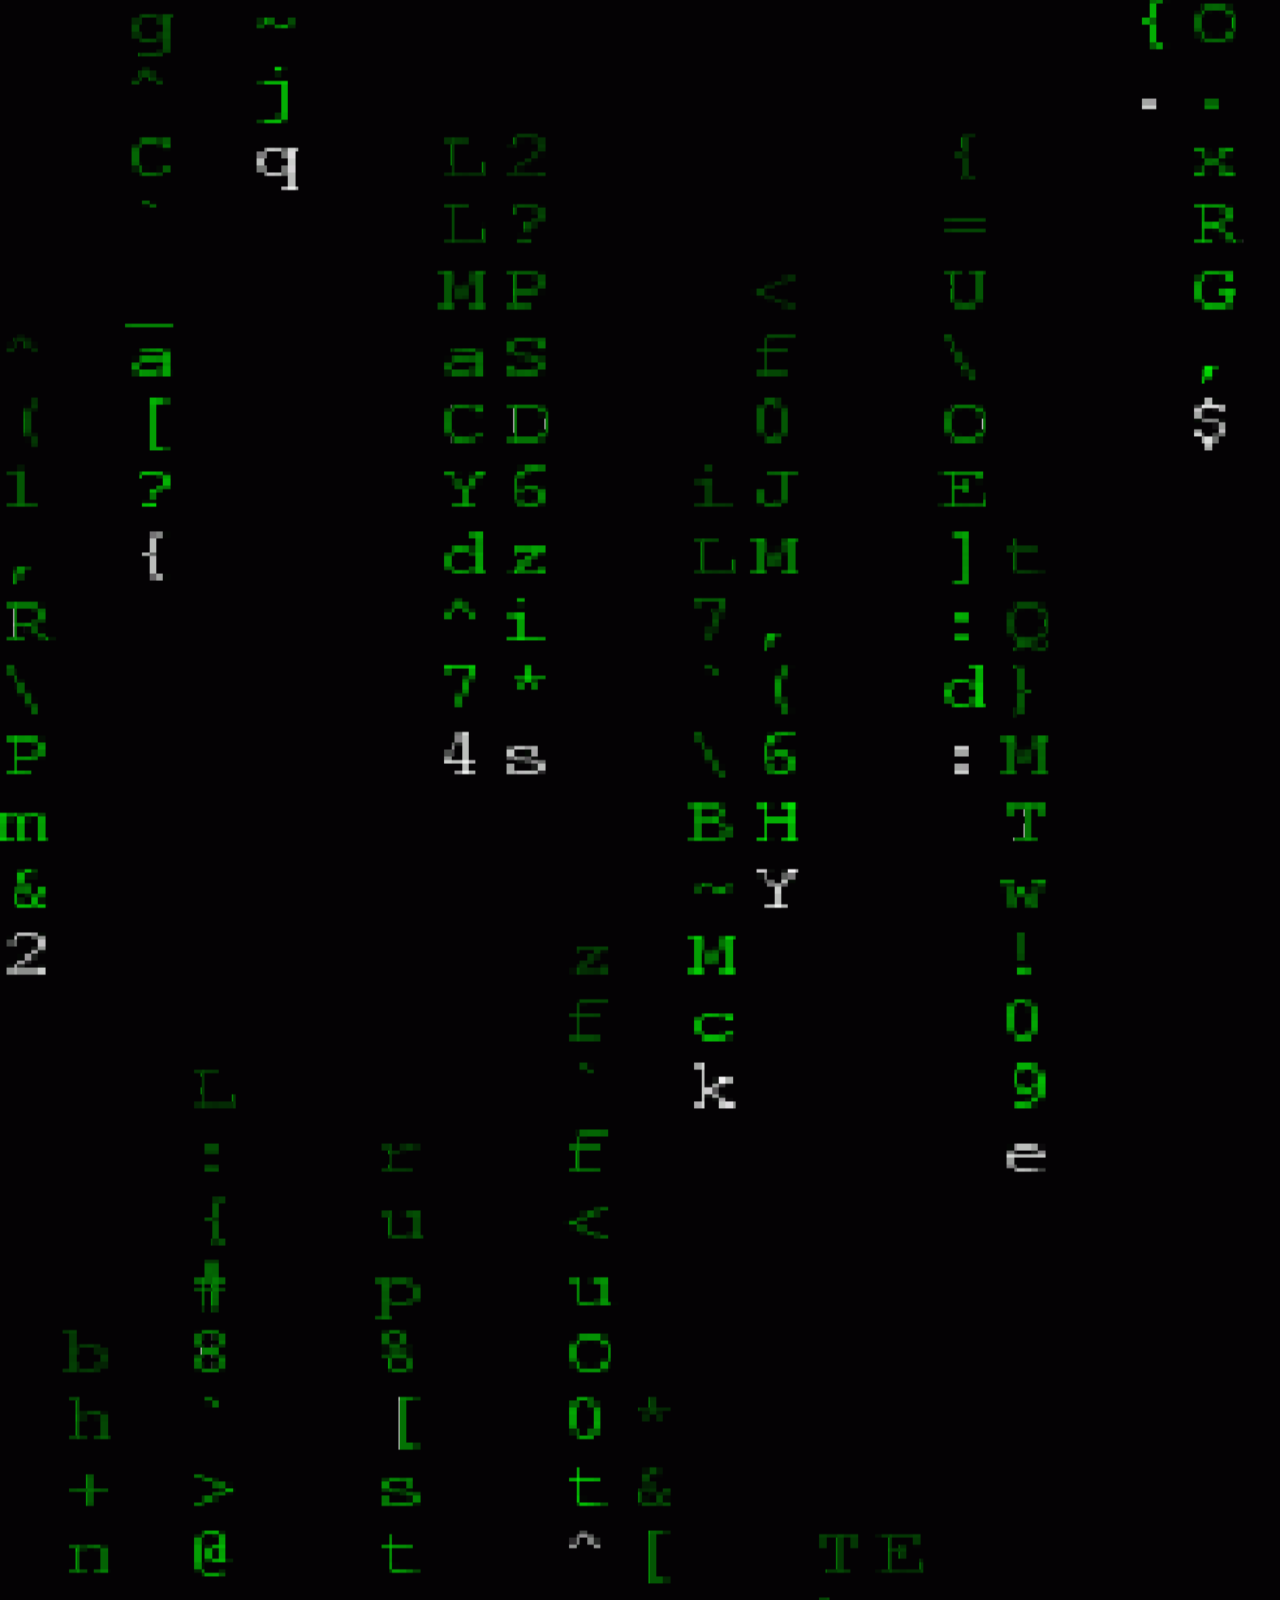
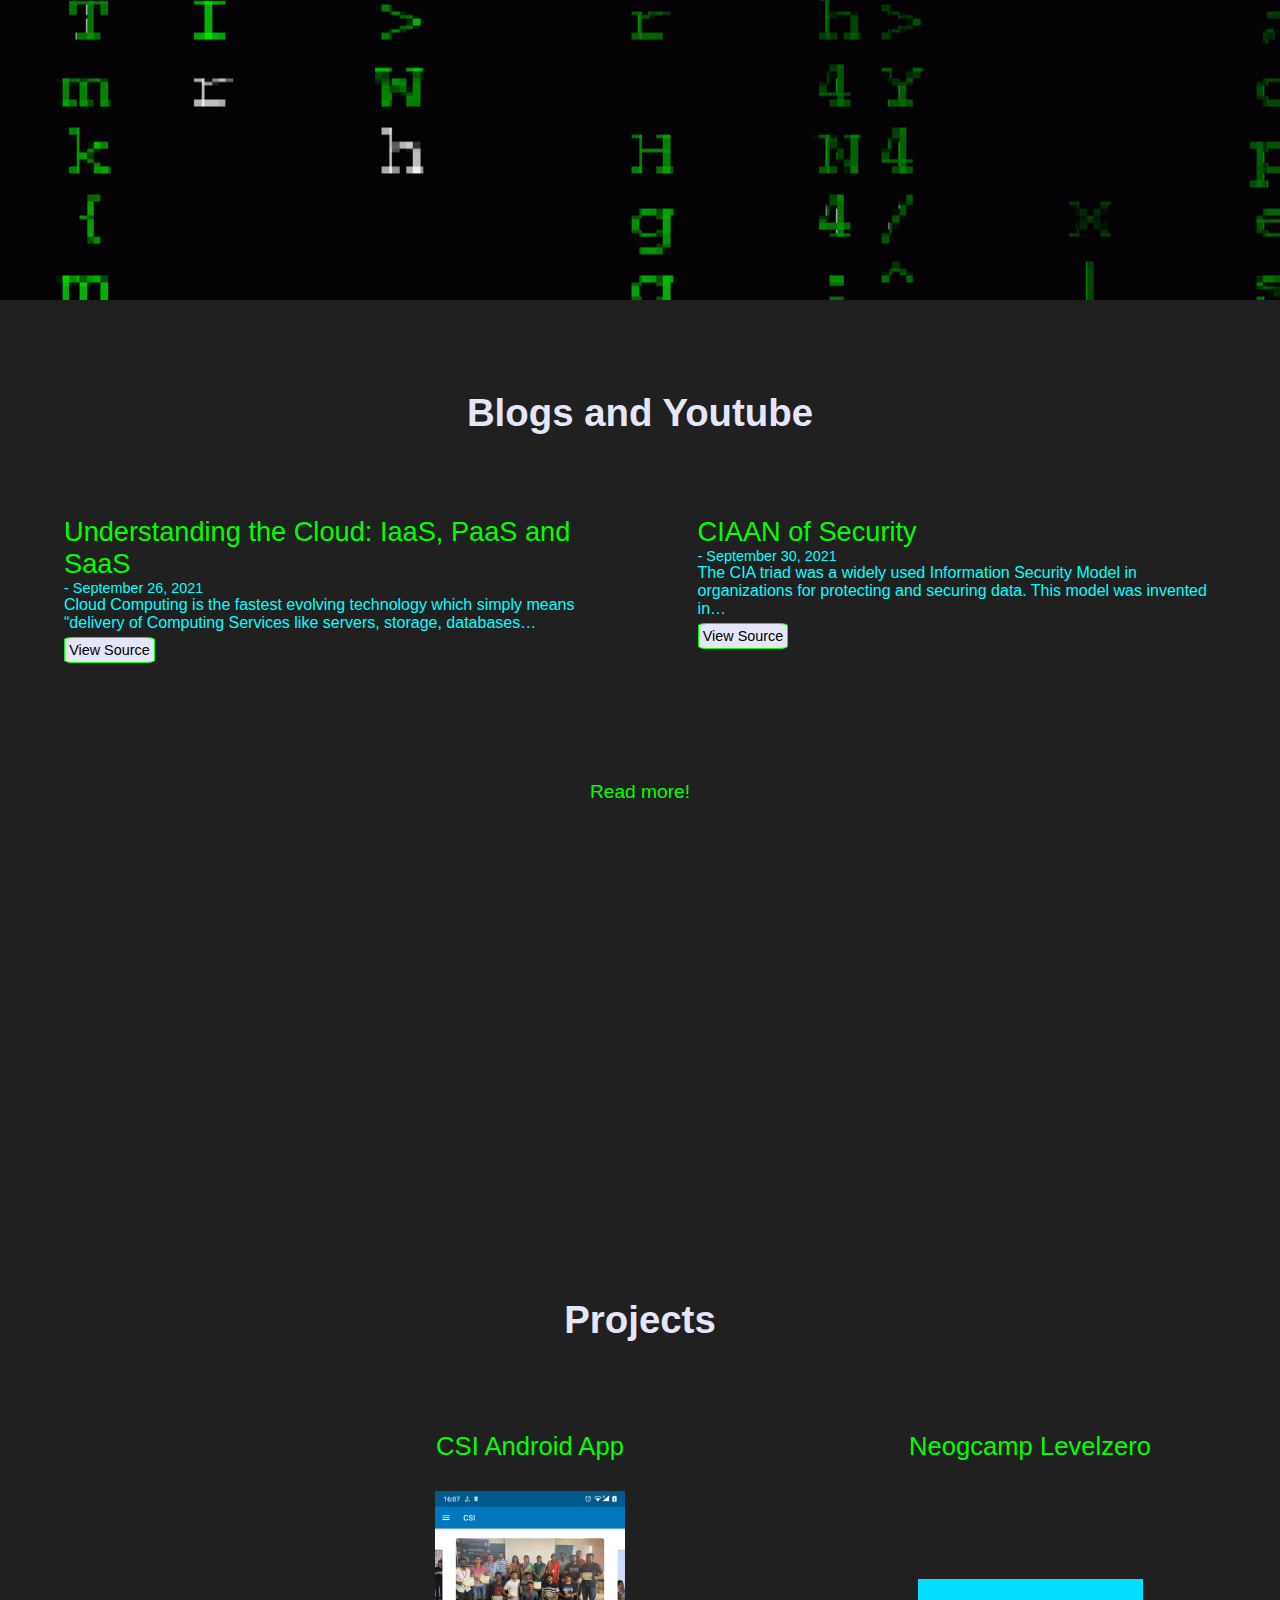
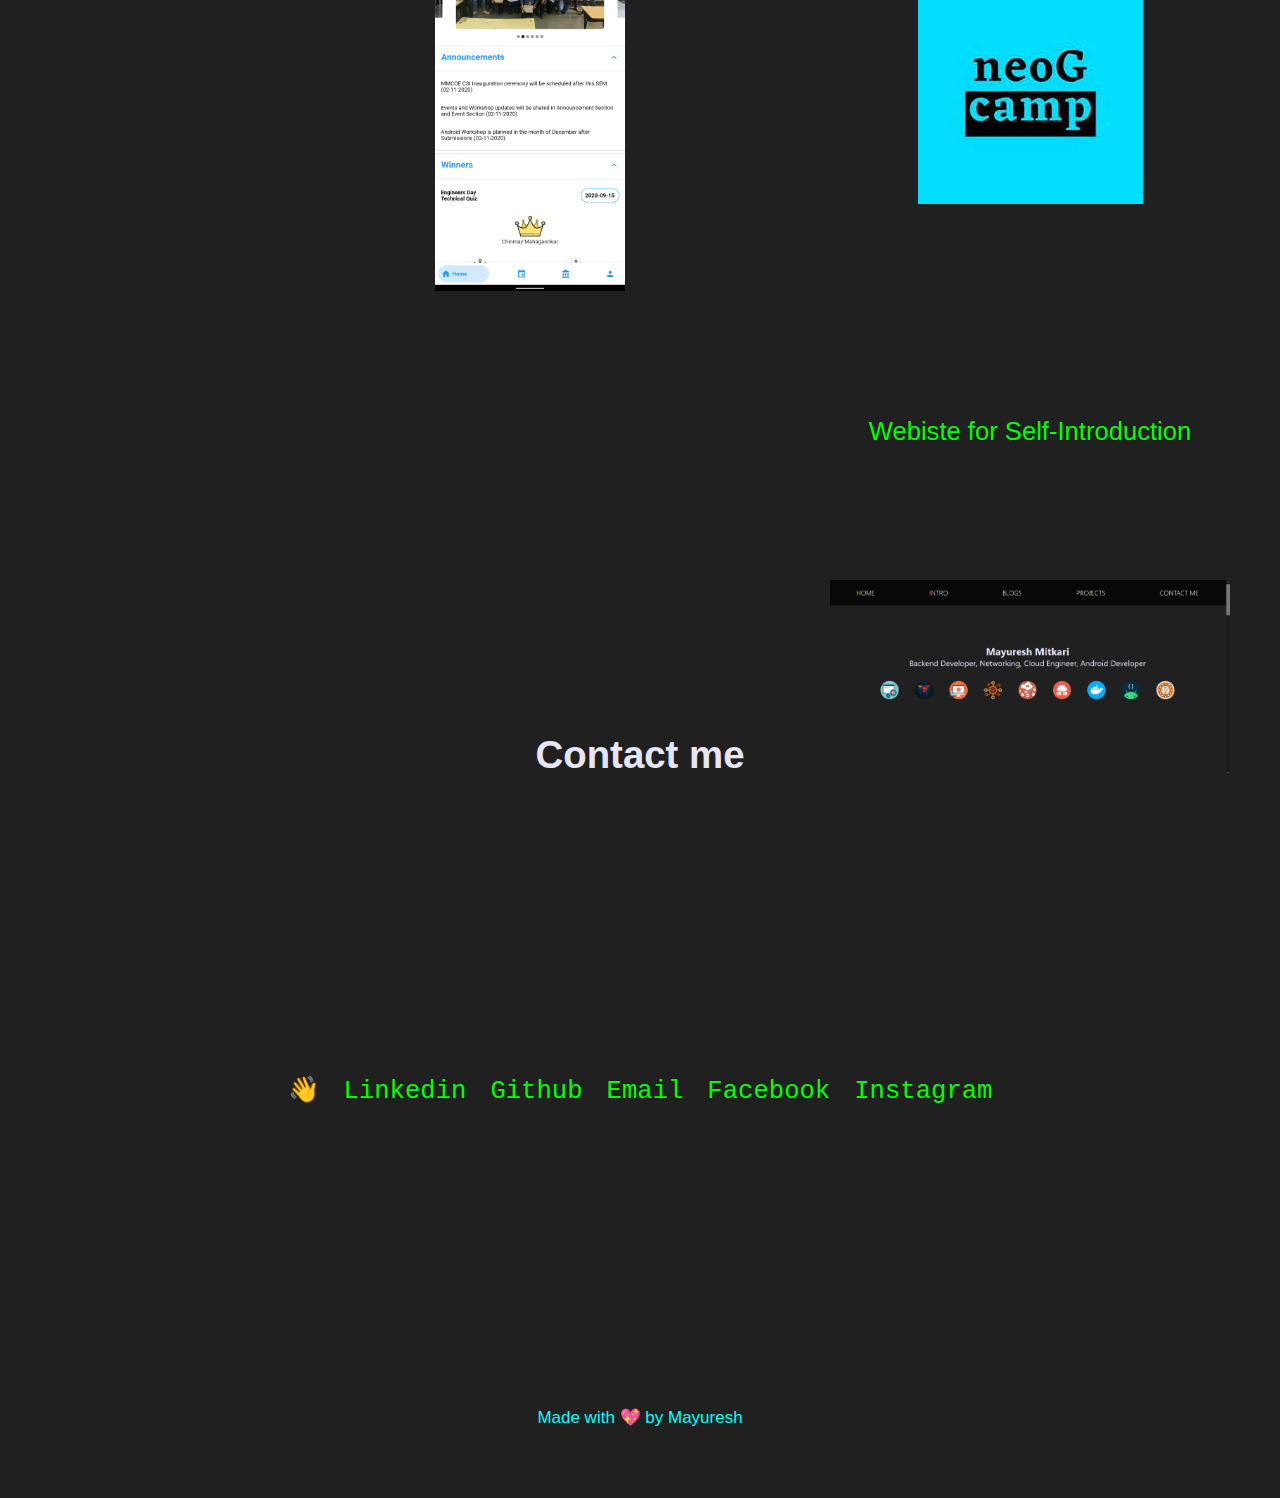
==== index.html @ 205c1131 "feat: markFive done" ====
<!DOCTYPE HTML>
<html>
<head> 
	<meta charset="utf-8">
	<!-- JQuery Library used for Splashscreen -->
	<link rel="stylesheet" href="css/jquery.SplashScreen.css" type="text/css" media="screen"/>
	<script type="text/javascript" src="js/jquery-2.1.3.min.js"></script>
    <script type="text/javascript" src="js/jquery.SplashScreen.js"></script>

    <meta name="viewport" content="width=device-width, initial-scale=1.0">
	<link rel="stylesheet" type="text/css" href="css/style.css">

     <script type="text/javascript">

     	/* Display a gif on visiting the website */
        $(document).ready(function () {
            $.SplashScreen({
            	id: 'splashscreen',
            	desktop: true,
           		mobile: true,
            	forceLoader: false,
            	queryParameter: 'loader',
            	fadeEffect: true,
            	timeToFade: 1000,
            	timeOut: 2000
            });
        });

        /* Unload the gif and css file from website after loading is finished */
        setTimeout(function(){ document.getElementById("image").style.display='none'; document.getElementsByTagName('link')[0].disabled = true; }, 5000);
    
    </script>

	<title>
		Mayuresh
	</title>
	<link rel="shortcut icon" type="image/jpg" href="images/icon.png"/>
</head>

<body class="bg">
	<div id="splashscreen">
    	<img id="image" src="images/q.gif">
	</div> 
	
	<div class="page">
 		<nav class="menu">
    		<ul class="menu__list">
      			<li class="menu__group"><a href="#home" class="menu__link">Home</a></li>
      			<li class="menu__group"><a href="#intro" class="menu__link">Intro</a></li>
      			<li class="menu__group"><a href="#blog" class="menu__link">Blogs</a></li>
      			<li class="menu__group"><a href="#projects" class="menu__link">Projects</a></li>
      			<li class="menu__group"><a href="#contact" class="menu__link">Contact me</a></li>
    		</ul>
  		</nav>
	</div>

	<main class="m">
	<section id="home">
		<div class="block_center">
			<h1> Mayuresh Mitkari </h1>
			<h3> Backend Developer, Networking, Cloud Engineer, Android Developer </h3>
			<img src="images/t.png" width="70" height="70" title="Backend Developer" style="padding-right: 55px;">
			<img src="images/p.jpg" width="70" height="70" title="Linux" style="padding-right: 55px;">
			<img src="images/s.png" width="70" height="70" title="Security" style="padding-right: 55px;">
			<img src="images/n.jpg" width="70" height="70" title="Network" style="padding-right: 55px;">
			<img src="images/cl.jpg" width="70" height="70" title="Cloud Computing" style="padding-right: 55px;">
			<img src="images/cl1.jpg" width="70" height="70" title="Cloud" style="padding-right: 55px;">
			<img src="images/d.png" width="70" height="70" title="Docker" style="padding-right: 55px;">
			<img src="images/a.jpg" width="70" height="70" title="Android" style="padding-right: 55px;">
			<img src="images/i.png" width="70" height="70" title="IOT">
		</div>
	</section>
	
	<section class="i" id="intro">
		<h4 style="color: #E6E6FA; margin-top: 5%;"> Who am I? </h4>
		<code style="padding: 20% 10% 20% 10%; color: hsl(120, 100%, 50%);">
			Hey there!
			I am Third Year Computer Engineering Student and passionate about Backend Development and Cloud Engineering.
			I have worked with Startups, Organisations building the Backend Infrastructure.<br><br>
			&nbsp;&nbsp;&nbsp;&nbsp;&nbsp;&nbsp;My Swiss-Knife tools for Backend includes Spring, Django, FastAPI.
		</code>
		<h4 style="color: #E6E6FA; margin-top: 15%; margin-bottom: -50%;"> Passionate for .... <span style="color: #00ff00;"> Backend Development, Android, Cloud Engineering </span> </h4>
		
	</section>

	<section id="blog">
		<h2> Blogs and Youtube </h2>
		<!--
		<h1 class="glowtext"> Coming soon..! </h1>
		-->
		<div id="b-list">
			<ul id="b-ul">  
				<li id="blog1"> 
					<a id="blog-listing-link" href="https://medium.com/@mayureshmitkari/understanding-the-cloud-iaas-paas-and-saas-c63c8da469d6" target="_blank">Understanding the Cloud: IaaS, PaaS and SaaS</a><br>
					<p id="blog-date">- September 26, 2021 </p>
					<p id="content-blog">Cloud Computing is the fastest evolving technology which simply means “delivery of Computing Services like servers, storage, databases…</p>
					<button class="blog-view-source" onclick="window.open('https://medium.com/@mayureshmitkari/understanding-the-cloud-iaas-paas-and-saas-c63c8da469d6','_blank')">View Source</button>
				</li>
				<li id="blog2"> 
					<a id="blog-listing-link" href="https://medium.com/@mayureshmitkari/ciaan-of-security-c7a9c8571a61" target="_blank">CIAAN of Security</a><br>
					<p id="blog-date">- September 30, 2021 </p>
					<p id="content-blog">The CIA triad was a widely used Information Security Model in organizations for protecting and securing data. This model was invented in…</p>
					<button class="blog-view-source" onclick="window.open('https://medium.com/@mayureshmitkari/ciaan-of-security-c7a9c8571a61','_blank')">View Source</button>
				</li>
				<a id="blogs-read-more" href="blogs/index.html" target="_blank">Read more!</a>
			</ul>
			</div>
	</section>

	<section id="projects" style="text-align: center;">
		<h2> Projects </h2>

		<div id="h-list">
		<ul id="h-ul">  
			<li>
				<a href="projects/index.html" target="_blank"> Neogcamp Levelzero<br>
				<img src="images/neog.jpg" height="400" width="400" alt="Project image" style="padding-top: 30px; padding-bottom: 20px; object-fit: scale-down;">
				</a>
			</li>
			<li>
				<a href="https://play.google.com/store/apps/details?id=com.mmcoe.mmcoe_csi_frontend" target="_blank"> CSI Android App <br>
				<img src="images/csi.png" height="400" width="400" alt="Project image" style="padding-top: 30px; padding-bottom: 20px; object-fit: scale-down;">
				</a>
			</li>
			<li> 
				<a href="index.html" target="_blank"> Webiste for Self-Introduction <br>
				<img src="images/website.png" height="400" width="400" alt="Project image" style="padding-top: 30px; padding-bottom: 20px; object-fit: scale-down;"> 
				</a>
			</li>
		</ul>
		</div>
		<h3> And many more to come...! </h3>
	</section>
<!--
	<section id="certifications">
		<h2> Certifications </h2>
	</section>
-->
	</main>
	
	<footer class="f">
	<section id="contact">
		<h2> Contact me </h2>
	<div id="fot">
  		<ul id=ul1>
  			<style>
  				a {
  					color: #00ff00;
  					text-decoration: none;
  				}

  				a:hover {
    				color: white;
    				text-decoration: none;
				}

				a:active {
    				color: #00ff00;
    				text-decoration: none;
				}
  			</style>
  			<ul class="wave">
      			<p class="wave">👋</p>
    		</ul>
    		<ul><a href="https://www.linkedin.com/in/mayuresh-mitkari/" target="_blank">Linkedin</a></ul>
    		<ul><a href="https://github.com/mayuresh-tech" target="_blank">Github</a></ul>
    		<ul><a href="mailto:mmayuresh12@protonmail.com" target="_blank">Email</a></ul>
    		<ul><a href="https://www.facebook.com/mayuresh.mitkari.1" target="_blank">Facebook</a></ul>
    		<ul><a href="https://www.instagram.com/its__root/" target="_blank">Instagram</a></ul>
  		</ul>
	</div>
	<div class="emsg" align="center"> Made with 💖 by Mayuresh </div>
	</footer>
	</section>

</body>
</html>
---- css/style.css ----
* {
	margin: 0;
	padding: 0;
}

#home {
  height: 100vh;
}

#intro {
  padding-top: 15vh;
  height: 100vh;
}

#blog {
  height: 100vh;
}

#projects {
  height: 100vh;
}

#contact {
  height: 85vh;
}

section {
  padding-top: 15vh;
}

.block_center {
  top: 50%;
  left: 50%;
  /*width: 90%;
  height: 40%;
  border: 3px solid green;*/
}

@media (min-width: 1200px) and (max-width: 2000px) {

	#b-list {
		width: 90%;
		margin: auto;
		display: flex;
		justify-content: space-evenly;
		height: 70%;
	}

	#b-list > #b-ul {
		list-style: none; 
		color: #00FFFF;
		width: 100%;
		height: 100%;
	}

	#b-ul #blog1 {
		width: 45%;
		height: 30%;
		margin-right: 10%;
	}

	#b-ul #blog2 {
		width: 45%;
		height: 30%;
	}

	#b-ul > li {
		margin-top: 7%;
		float: left;
		text-align: left;
	}

	#b-ul #blog-listing-link {
		font-size: 1.7rem;
	}

	#b-ul #blog-date {
		font-size: 0.9rem;
	}

	#b-ul #content-blog {
		font-size: 1rem;
	}

	#b-ul .blog-live-button {
		font-size: 0.9rem;
		background-color: #E6E6FA;
		border: 1px solid #00ff00;
		margin-top: 1%;
		margin-right: 2%;
		padding: 0.8%;
		border-radius: 10%;
	}

	#b-ul .blog-view-source {
		font-size: 0.9rem;
		background-color: #E6E6FA;
		border: 1px solid #00ff00;
		margin-top: 1%;
		margin-right: 2%;
		padding: 0.8%;
		border-radius: 10%;
	}

	#b-ul .blog-view-source:hover {
		font-size: 0.9rem;
		margin-top: 1%;
		margin-right: 2%;
		padding: 0.8%;
		border-radius: 10%;
		background-color: #E6E6FA;
		background-color: #00ff00;
	}

	#b-ul .blog-live-button:hover {
		font-size: 0.9rem;
		margin-top: 1%;
		margin-right: 2%;
		padding: 0.8%;
		border-radius: 10%;
		background-color: #E6E6FA;
		background-color: #00ff00;
	}

	#blogs-read-more {
		display: block;
		margin-top: 30%;
		font-size: 1.2rem;
	}

	.row {
		width: 100%;
	}

	h3 {
		font-weight: 500;
		padding-bottom: 50px;
	}

	.bg {
		background-color: #202020;
	}

	#contact {
		color: #E6E6FA;
		text-align: center;
	}

	#home {
		margin: 10% 10% -20% 10%;
		color: #E6E6FA;
		text-align: center;
	}

	#certifications {
		color: #E6E6FA;
		text-align: center;
	}

	#blog {
		margin: -20% 0% 0% 0%;
		text-align: center;
		color: #E6E6FA;
	}

	#projects {
		margin: -10% 0% 0% 0%;
		color: #E6E6FA;
	}

	.emsg {
		padding-top: -30px;
		margin-bottom: 0;
		color: #00FFFF; 
		font-size: 17px;
	}

	body {
  		font-family: -apple-system, BlinkMacSystemFont, Segoe UI, Roboto, Open Sans, Ubuntu, Fira Sans, Helvetica Neue, sans-serif;
  		font-size: 1.6rem;
  		min-height: 10vh;
  		display: flex;  
  		flex-direction: column;
	}

	#h-list {
		display: inline-block;
	}

	#h-list > #h-ul {
		padding-top: 40px; 
		padding-bottom: 10px;
		list-style: none; 
		float: left;
		color: #00FFFF;
	}

	#h-ul > li {
		float: right;
		padding: 50px;
	}

	.f .wave {
  		animation: wave-animation 0.4s infinite;
	}

	@keyframes wave-animation {
  		0%,
  		100% {
    		transform: rotate(0deg);
  		}
  		25% {
    		transform: rotate(20deg);
  		}
  		75% {
    		transform: rotate(-15deg);
  		}
	}

	#ul1 {
  		display: inline-grid;
  		grid-auto-flow: row;
  		grid-gap: 24px;
  		justify-items: center;
  		margin: auto;
	}


	@media (min-width: 500px) {
 		#fot >  ul {
    		grid-auto-flow: column;
  		}
	}


	#fot {
  		display: flex;
  		height: 70vh;
  		width: 100%;
  		background-color: #202020;
  		line-height: 1.3;
  		font-family: Menlo, monospace;
	}

	.menu:hover .menu__link:not(:hover) {
  		color: #00ff00;
	}

	.menu__list {
  		display: flex;  
  		text-align: center;
  		padding-left: 0;
  		margin-top: 0;
  		margin-bottom: 0;
  		list-style: none;  
	}

	.menu__group {
  		flex-grow: 1;
	}

	.menu__link {
  		display: block;
	}

	.menu {
  		background-color: #070807;
  		box-shadow: 0 1px 3px 0 rgba(0, 0, 0, .12), 0 1px 2px 0 rgba(0, 0, 0, .24);
	}

	.menu__link {
  		padding: 2rem 1.5rem;
 	 	font-weight: 300;
  		color: #fff;
  		text-decoration: none;
  		text-transform: uppercase;
	}

	.menu__link:focus {
  		outline: 2px solid #fff;
	}

	.menu__link {
  		position: relative;
  		overflow: hidden;
  		will-change: color;
  		transition: color .25s ease-out;  
	}

	.menu__link::before, .menu__link::after {
  		content: "";
  		width: 0;
  		height: 3px;
  		background-color: #fff;
  		will-change: width;
  		transition: width .1s ease-out;
  		position: absolute;
  		bottom: 0;
	}

	.menu__link::before {
  		left: 50%;
  		transform: translateX(-50%); 
	}

	.menu__link::after {
  		right: 50%;
 		transform: translateX(50%); 
	}

	.menu__link:hover::before, .menu__link:hover::after {
  		width: 100%;
  		transition-duration: .2s;
	}	

	.m {
		margin-top: 30px;
		padding-top: 30px;
	}

	.i {
		font-weight: 200;
		font-size: 25px;
		text-align: center;
		color: #00FFFF; 
		padding-top: 10px;
		padding-bottom: 110px;
	}

	.page {
  		box-sizing: border-box;
  		max-width: 2000px;
  		width: 100%;  
  		position: fixed;
  		order: 1;
  		margin: auto;
	}

}



@media (min-width: 992px) and (max-width: 1199px) {

	#ul1 {
  		display: inline-grid;
  		grid-auto-flow: row;
  		grid-gap: 24px;
  		justify-items: center;
  		margin: auto;
	}


	@media (min-width: 500px) {
 		#fot >  ul {
    		grid-auto-flow: column;
  		}
	}


	#fot {
  		display: flex;
  		height: 100vh;
  		width: 100%;
  		background-color: #202020;
  		line-height: 1.0;
  		font-family: Menlo, monospace;
	}

	.menu:hover .menu__link:not(:hover) {
  		color: #00ff00;
	}

	.menu__list {
  		display: flex;  
  		text-align: center;
  		padding-left: 0;
  		margin-top: 0;
  		margin-bottom: 0;
  		list-style: none;  
	}

	.menu__group {
  		flex-grow: 1;
	}

	.menu__link {
  		display: block;
	}

	.menu {
  		background-color: #070807;
  		box-shadow: 0 1px 3px 0 rgba(0, 0, 0, .12), 0 1px 2px 0 rgba(0, 0, 0, .24);
	}

	.menu__link {
  		padding: 2rem 1.5rem;

 	 	font-weight: 300;
  		color: #fff;
  		text-decoration: none;
  		text-transform: uppercase;
	}

	.menu__link:focus {
  		outline: 2px solid #fff;
	}

	.menu__link {
  		position: relative;
  		overflow: hidden;

  		will-change: color;
  		transition: color .25s ease-out;  
	}

	.menu__link::before, .menu__link::after {
  		content: "";
  		width: 0;
  		height: 3px;
  		background-color: #fff;
  		will-change: width;
  		transition: width .1s ease-out;
  		position: absolute;
  		bottom: 0;
	}

	.menu__link::before {
  		left: 50%;
  		transform: translateX(-50%); 
	}

	.menu__link::after {
  		right: 50%;
 		transform: translateX(50%); 
	}

	.menu__link:hover::before, .menu__link:hover::after {
  		width: 100%;
  		transition-duration: .2s;
	}	

	body {
  		font-size: 1.4rem;
  		margin: 0;
	}

	.m {
		margin-top: 50px;
		padding-top: 50px;
	}

	.page {
  		box-sizing: border-box;
  		max-width: 1199px;
  		width: 100%;  
  		order: 1;
  		margin: auto;
  		position: fixed;
	}

	body {
		font-family: "Dosis",sans-serif;
  		text-align: center;
	}

}



@media (min-width: 768px) and (max-width: 991px) {

	#ul1 {
  		display: inline-grid;
  		grid-auto-flow: row;
  		grid-gap: 24px;
  		justify-items: center;
  		margin: auto;
	}


	@media (min-width: 500px) {
 		#fot >  ul {
    		grid-auto-flow: column;
  		}
	}


	#fot {
  		display: flex;
  		height: 100vh;
  		width: 100%;
  		background-color: #202020;
  		line-height: 1.3;
  		font-family: Menlo, monospace;
	}

	.menu:hover .menu__link:not(:hover) {
  		color: #00ff00;
	}

	.menu__list {
  		display: flex;  
  		text-align: center;
  		padding-left: 0;
  		margin-top: 0;
  		margin-bottom: 0;
  		list-style: none;  
	}

	.menu__group {
  		flex-grow: 1;
	}

	.menu__link {
  		display: block;
	}

	.menu {
  		background-color: #070807;
  		box-shadow: 0 1px 3px 0 rgba(0, 0, 0, .12), 0 1px 2px 0 rgba(0, 0, 0, .24);
	}

	.menu__link {
  		padding: 2rem 1.5rem;
 	 	font-weight: 300;
  		color: #fff;
  		text-decoration: none;
  		text-transform: uppercase;
	}

	.menu__link:focus {
  		outline: 2px solid #fff;
	}

	.menu__link {
  		position: relative;
  		overflow: hidden;
  		will-change: color;
  		transition: color .25s ease-out;  
	}

	.menu__link::before, .menu__link::after {
  		content: "";
  		width: 0;
  		height: 3px;
  		background-color: #fff;
  		will-change: width;
  		transition: width .1s ease-out;
  		position: absolute;
  		bottom: 0;
	}

	.menu__link::before {
  		left: 50%;
  		transform: translateX(-50%); 
	}

	.menu__link::after {
  		right: 50%;
 		transform: translateX(50%); 
	}

	.menu__link:hover::before, .menu__link:hover::after {
  		width: 100%;
  		transition-duration: .2s;
	}	

	body {
  		font-size: 1.2rem;
  		margin: 0;
	}

	.m {
		margin-top: 50px;
		padding-top: 50px;
	}

	.page {
  		box-sizing: border-box;
  		max-width: 991px;
  		width: 100%;  
  		order: 1;
  		margin: auto;
	}

}



@media (min-width: 576px) and (max-width: 767px) {

	#ul1 {
  		display: inline-grid;
  		grid-auto-flow: row;
  		grid-gap: 24px;
  		justify-items: center;
  		margin: auto;
	}


	@media (min-width: 500px) {
 		#fot >  ul {
    		grid-auto-flow: column;
  		}
	}


	#fot {
  		display: flex;
  		height: 100vh;
  		width: 100%;
  		background-color: #202020;
  		line-height: 1.3;
  		font-family: Menlo, monospace;
	}

	.menu:hover .menu__link:not(:hover) {
  		color: #00ff00;
	}

	.menu__list {
  		display: flex;  
  		text-align: center;
  		padding-left: 0;
  		margin-top: 0;
  		margin-bottom: 0;
  		list-style: none;  
	}

	.menu__group {
  		flex-grow: 1;
	}

	.menu__link {
  		display: block;
	}

	.menu {
  		background-color: #070807;
  		box-shadow: 0 1px 3px 0 rgba(0, 0, 0, .12), 0 1px 2px 0 rgba(0, 0, 0, .24);
	}

	.menu__link {
  		padding: 2rem 1.5rem;
 	 	font-weight: 300;
  		color: #fff;
  		text-decoration: none;
  		text-transform: uppercase;
	}

	.menu__link:focus {
  		outline: 2px solid #fff;
	}

	.menu__link {
  		position: relative;
  		overflow: hidden;
  		will-change: color;
  		transition: color .25s ease-out;  
	}

	.menu__link::before, .menu__link::after {
  		content: "";
  		width: 0;
  		height: 3px;
  		background-color: #fff;
  		will-change: width;
  		transition: width .1s ease-out;
  		position: absolute;
  		bottom: 0;
	}

	.menu__link::before {
  		left: 50%;
  		transform: translateX(-50%); 
	}

	.menu__link::after {
  		right: 50%;
 		transform: translateX(50%); 
	}

	.menu__link:hover::before, .menu__link:hover::after {
  		width: 100%;
  		transition-duration: .2s;
	}	

	body {
  		font-size: 1.0rem;
  		margin: 0;
	}

	.m {
		margin-top: 50px;
		padding-top: 50px;
	}

	.page {
  		box-sizing: border-box;
  		max-width: 767px;
  		width: 100%;  
  		order: 1;
  		margin: auto;
	}

}



@media (min-width: 1px) and (max-width: 575px) {

	#ul1 {
  		display: inline-grid;
  		grid-auto-flow: row;
  		grid-gap: 24px;
  		justify-items: center;
  		margin: auto;
	}


	@media (min-width: 500px) {
 		#fot >  ul {
    		grid-auto-flow: column;
  		}
	}


	#fot {
  		display: flex;
  		height: 100vh;
  		width: 100%;
  		background-color: #202020;
  		line-height: 1.3;
  		font-family: Menlo, monospace;
	}

	.menu:hover .menu__link:not(:hover) {
  		color: #00ff00;
	}

	.menu__list {
  		display: flex;  
  		text-align: center;
  		padding-left: 0;
  		margin-top: 0;
  		margin-bottom: 0;
  		list-style: none;  
	}

	.menu__group {
  		flex-grow: 1;
	}

	.menu__link {
  		display: block;
	}

	.menu {
  		background-color: #070807;
  		box-shadow: 0 1px 3px 0 rgba(0, 0, 0, .12), 0 1px 2px 0 rgba(0, 0, 0, .24);
	}

	.menu__link {
  		padding: 2rem 1.5rem;
 	 	font-weight: 300;
  		color: #fff;
  		text-decoration: none;
  		text-transform: uppercase;
	}

	.menu__link:focus {
  		outline: 2px solid #fff;
	}

	.menu__link {
  		position: relative;
  		overflow: hidden;
  		will-change: color;
  		transition: color .25s ease-out;  
	}

	.menu__link::before, .menu__link::after {
  		content: "";
  		width: 0;
  		height: 3px;
  		background-color: #fff;
  		will-change: width;
  		transition: width .1s ease-out;
  		position: absolute;
  		bottom: 0;
	}

	.menu__link::before {
  		left: 50%;
  		transform: translateX(-50%); 
	}

	.menu__link::after {
  		right: 50%;
 		transform: translateX(50%); 
	}

	.menu__link:hover::before, .menu__link:hover::after {
  		width: 100%;
  		transition-duration: .2s;
	}	

	body {
  		font-size: 0.5rem;
  		margin: 0;
	}

	.m {
		margin-top: 50px;
		padding-top: 50px;
	}

	.page {
  		box-sizing: border-box;
  		max-width: 575px;
  		min-width: 200px;
  		width: 100%;  
  		order: 1;
  		margin: auto;
	}

}
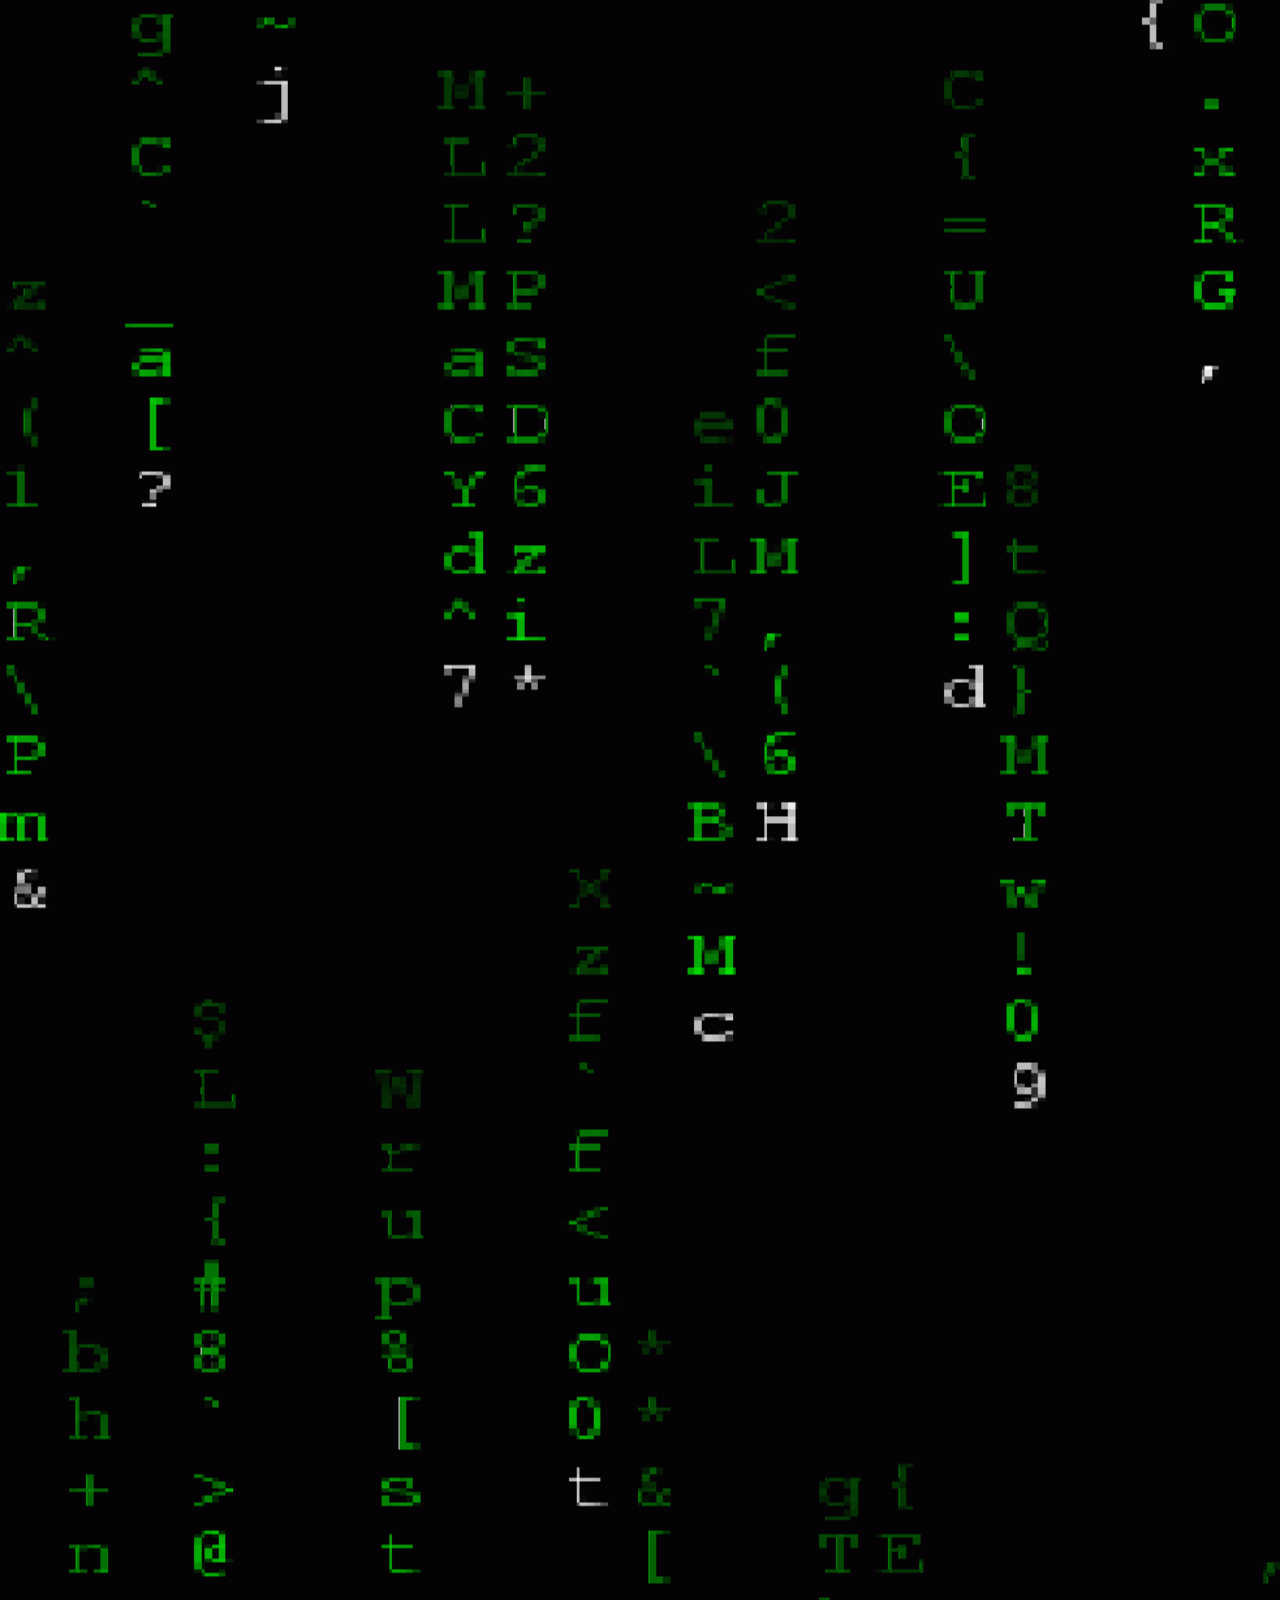
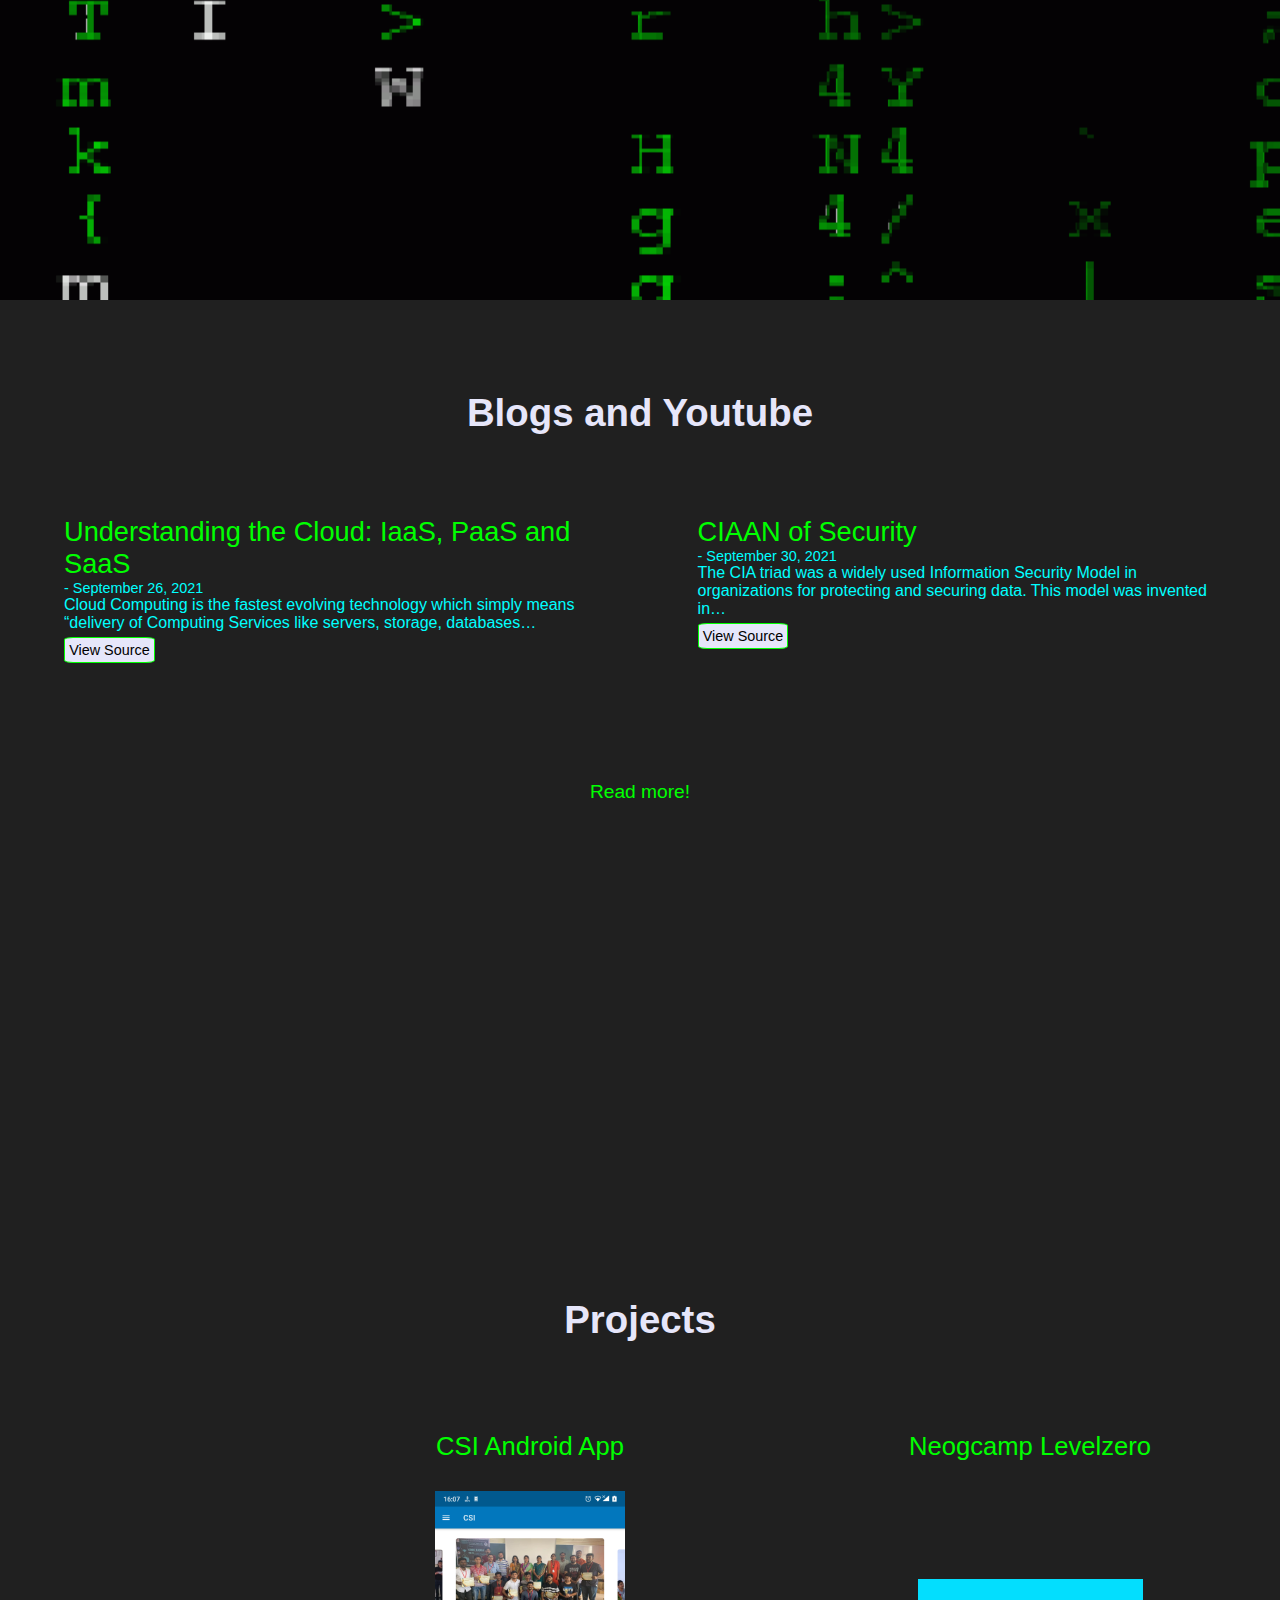
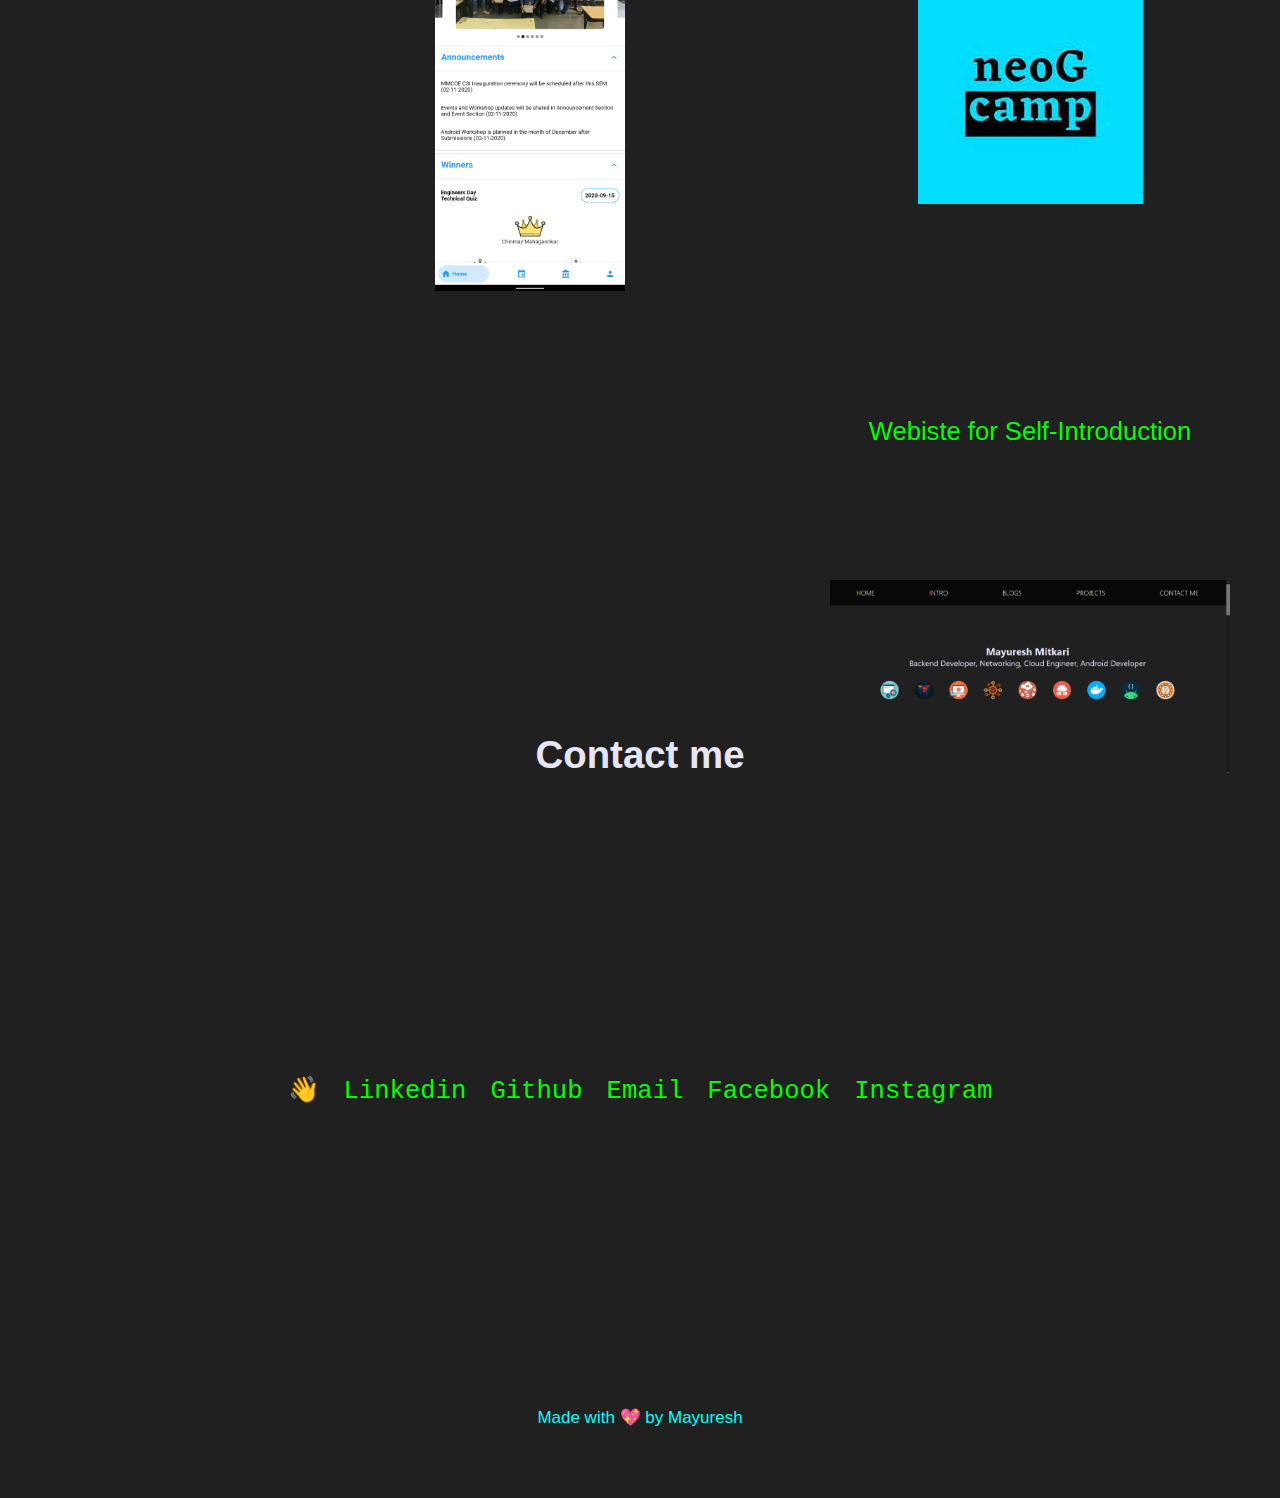
==== commit f15d0dd9: "feat: added blog and project page links" ====
--- a/index.html
+++ b/index.html
@@ -47,8 +47,8 @@
     		<ul class="menu__list">
       			<li class="menu__group"><a href="#home" class="menu__link">Home</a></li>
       			<li class="menu__group"><a href="#intro" class="menu__link">Intro</a></li>
-      			<li class="menu__group"><a href="#blog" class="menu__link">Blogs</a></li>
-      			<li class="menu__group"><a href="#projects" class="menu__link">Projects</a></li>
+      			<li class="menu__group"><a href="blogs/index.html" class="menu__link">Blogs</a></li>
+      			<li class="menu__group"><a href="projects/index.html" class="menu__link">Projects</a></li>
       			<li class="menu__group"><a href="#contact" class="menu__link">Contact me</a></li>
     		</ul>
   		</nav>
